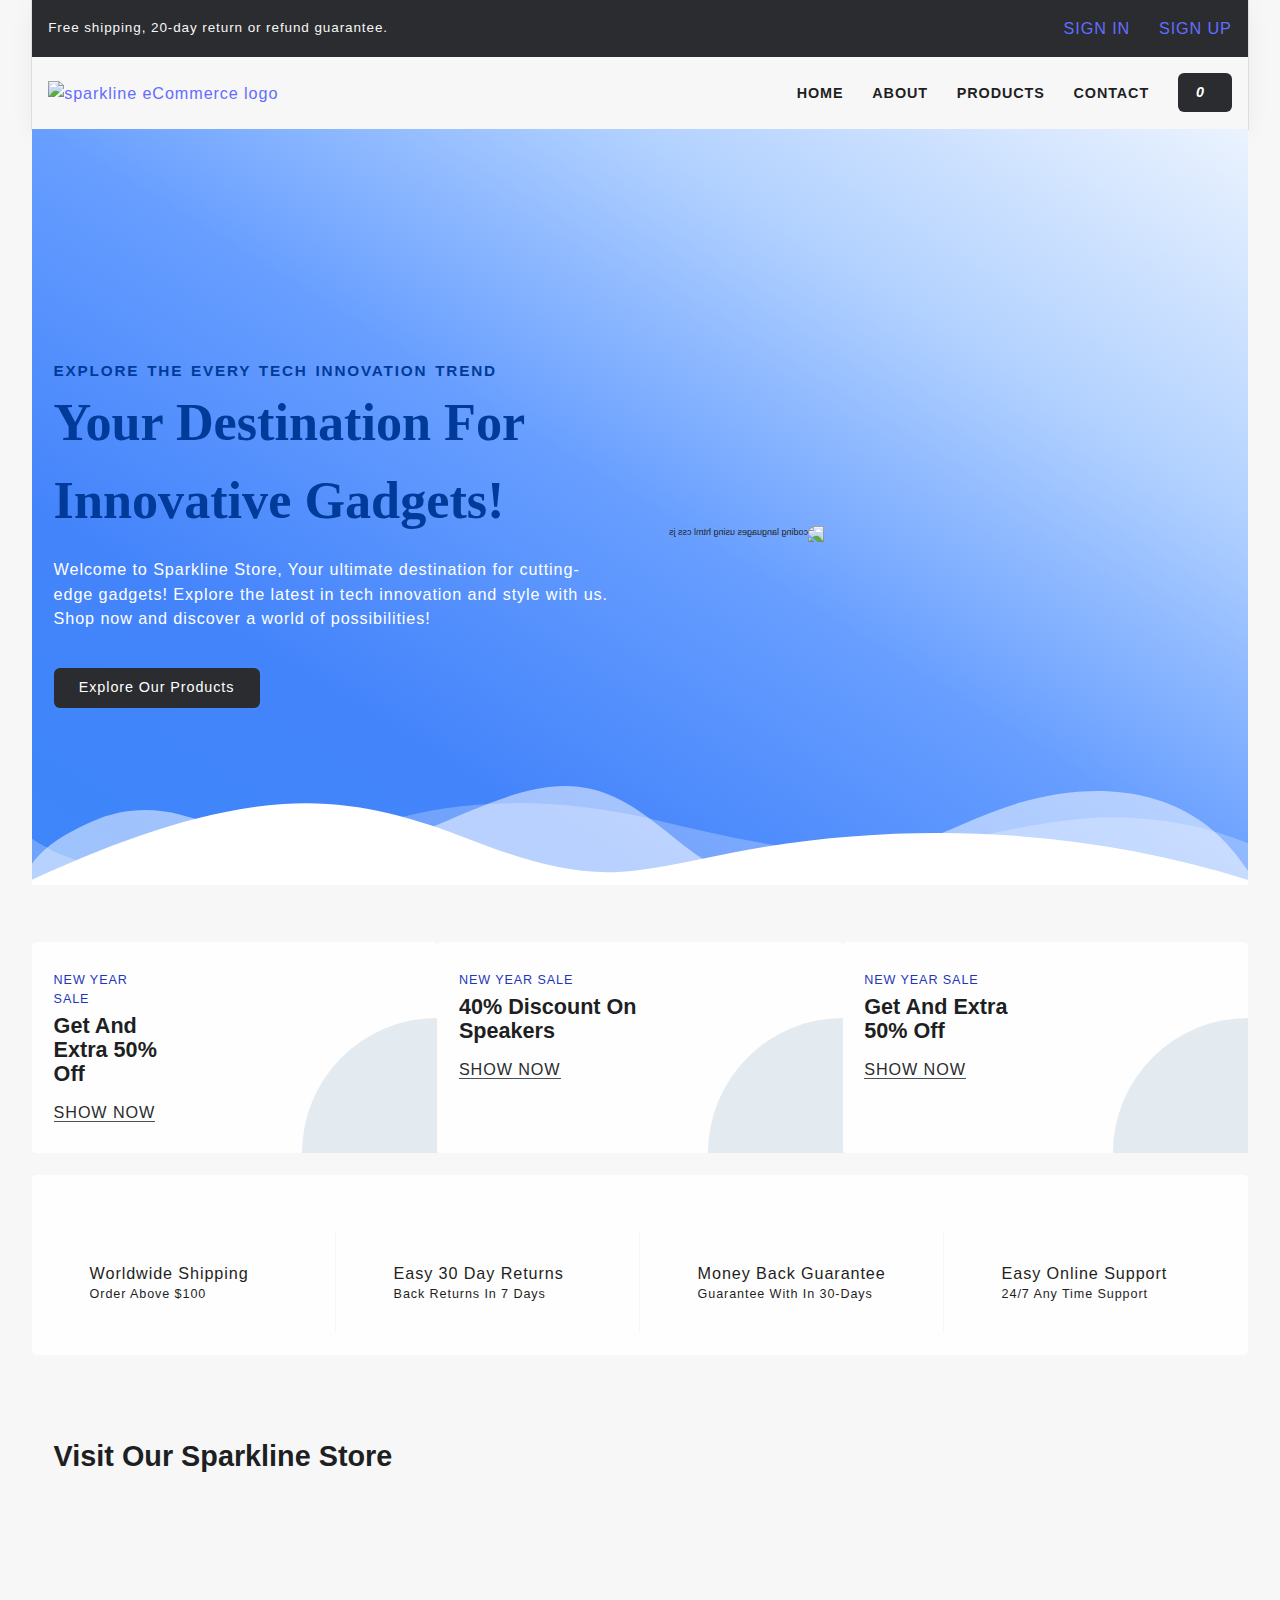
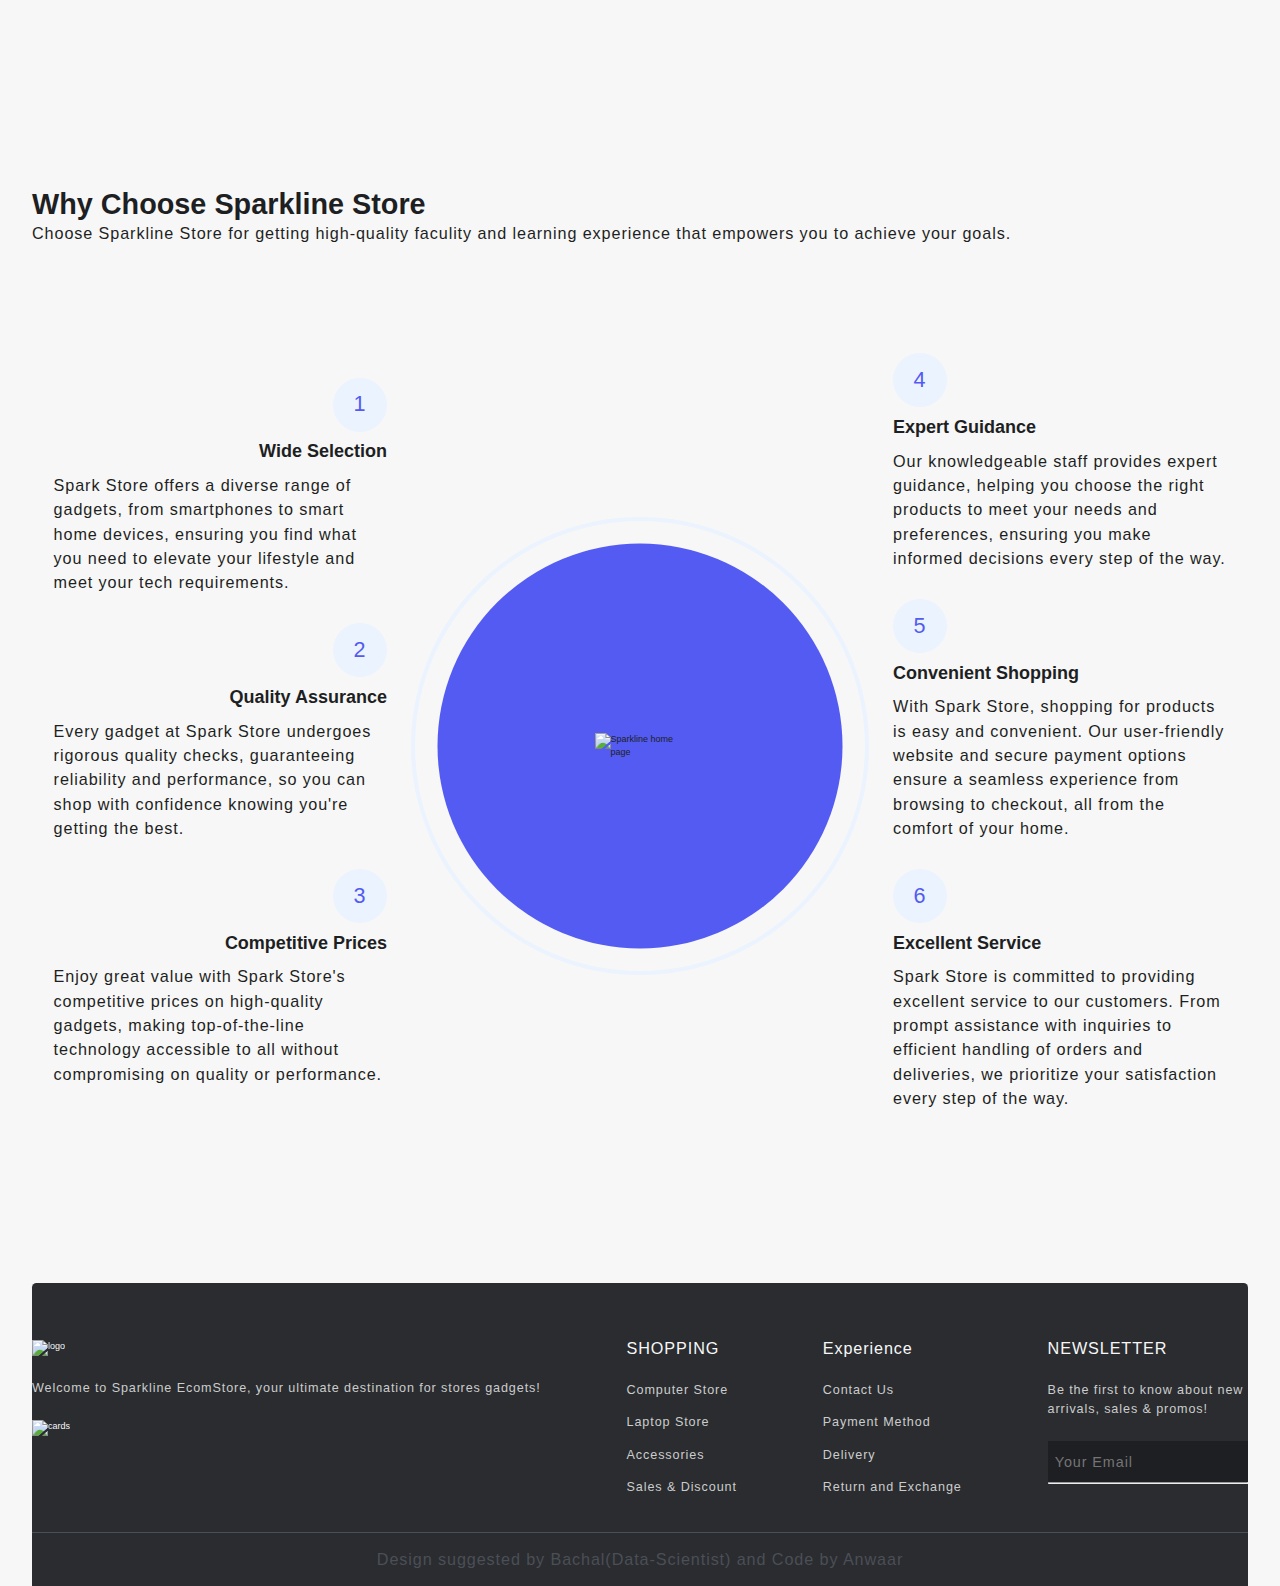
==== index.html @ 73b2d67a "Update index.html" ====
<!DOCTYPE html>
<html lang="en">
  <head>
    <meta charset="UTF-8" />
    <meta name="viewport" content="width=device-width, initial-scale=1.0" />
    <link
      rel="stylesheet"
      href="https://cdnjs.cloudflare.com/ajax/libs/font-awesome/6.5.1/css/all.min.css"
      integrity="sha512-DTOQO9RWCH3ppGqcWaEA1BIZOC6xxalwEsw9c2QQeAIftl+Vegovlnee1c9QX4TctnWMn13TZye+giMm8e2LwA=="
      crossorigin="anonymous"
      referrerpolicy="no-referrer"
    />
    <!--? ## Step 1: Don't Forget To LIKE SHARE & SUBSCRIBE TO THAPA TECHNCIAL YOUTUBE CHANNEL 👉 https://www.youtube.com/thapatechnical -->

    <link rel="stylesheet" href="style.css" />
    <link rel="preconnect" href="https://fonts.googleapis.com">
<link rel="preconnect" href="https://fonts.gstatic.com" crossorigin>
<link href="https://fonts.googleapis.com/css2?family=Angkor&display=swap" rel="stylesheet">
    <title>Sparkline Store</title>
  </head>
  <body>
    <header class="section-navbar">
      <section class="top_txt">
        <div class="head container">
          <div class="head_txt">
            <p>Free shipping, 20-day return or refund guarantee.</p>
          </div>
          <div class="sing_in_up">
            <a href="# ">SIGN IN</a>
            <a href="# ">SIGN UP</a>
          </div>
        </div>
      </section>
      <div class="container">
        <div class="navbar-brand">
          <a href="index.html">
            <img
              src="logo-png-removebg-preview.png"
              alt="sparkline eCommerce logo"
              class="logo"
              width="80%"
              height="auto"
            />
          </a>
        </div>

        <nav class="navbar">
          <ul>
            <li class="nav-item">
              <a href="/" class="nav-link">Home</a>
            </li>
            <li class="nav-item">
              <a href="about.html" class="nav-link">about</a>
            </li>
            <li class="nav-item">
              <a href="products.html" class="nav-link">products</a>
            </li>
            <li class="nav-item">
              <a href="contact.html" class="nav-link">contact</a>
            </li>
            <li class="nav-item era">
              <a
                href="addToCart.html"
                class="nav-link add-to-cart-button"
                id="cartValue"
              >
                <i class="fa-solid fa-cart-shopping"> 0 </i>
              </a>
            </li>
          </ul>
        </nav>
      </div>
    </header>

    <!-- ========== Start Home Hero Section ========== -->
    <main>
      <section class="section-hero">
        <div class="container grid grid-two--cols">
          <div class="section-hero--content">
            <p class="hero-subheading">Explore The Every Tech Innovation Trend</p>
            <h1 class="hero-heading">
            Your Destination For Innovative Gadgets!
            </h1>
            <p class="hero-para">
              Welcome to Sparkline Store, Your ultimate destination for cutting-edge gadgets! Explore the latest in tech innovation and style with us. Shop now and discover a world of possibilities!
            </p>
            <div class="hero-btn">
              <a href="products.html" class="btn">Explore Our Products</a>
            </div>
          </div>
          <div
            class="section-hero-image"
            data-aos="fade-up"
            data-aos-delay="600"
          >
            <figure>
              <img
                src="./images/heroSection.svg"
                alt="coding languages using html css js"
              />
            </figure>
          </div>
        </div>
        <div class="custom-shape-divider-bottom-1696038172">
          <svg
            data-name="Layer 1"
            xmlns="http://www.w3.org/2000/svg"
            viewBox="0 0 1200 120"
            preserveAspectRatio="none"
          >
            <path
              d="M0,0V46.29c47.79,22.2,103.59,32.17,158,28,70.36-5.37,136.33-33.31,206.8-37.5C438.64,32.43,512.34,53.67,583,72.05c69.27,18,138.3,24.88,209.4,13.08,36.15-6,69.85-17.84,104.45-29.34C989.49,25,1113-14.29,1200,52.47V0Z"
              opacity=".25"
              class="shape-fill"
            ></path>
            <path
              d="M0,0V15.81C13,36.92,27.64,56.86,47.69,72.05,99.41,111.27,165,111,224.58,91.58c31.15-10.15,60.09-26.07,89.67-39.8,40.92-19,84.73-46,130.83-49.67,36.26-2.85,70.9,9.42,98.6,31.56,31.77,25.39,62.32,62,103.63,73,40.44,10.79,81.35-6.69,119.13-24.28s75.16-39,116.92-43.05c59.73-5.85,113.28,22.88,168.9,38.84,30.2,8.66,59,6.17,87.09-7.5,22.43-10.89,48-26.93,60.65-49.24V0Z"
              opacity=".5"
              class="shape-fill"
            ></path>
            <path
              d="M0,0V5.63C149.93,59,314.09,71.32,475.83,42.57c43-7.64,84.23-20.12,127.61-26.46,59-8.63,112.48,12.24,165.56,35.4C827.93,77.22,886,95.24,951.2,90c86.53-7,172.46-45.71,248.8-84.81V0Z"
              class="shape-fill"
            ></path>
          </svg>
        </div>
      </section>
    </main>
    <!-- ========== End Home Hero Section ========== -->

    <!-- ========== Start Extra Product Section ========== -->
    <section class="section-extra-product">
      <div class="container grid grid-three--cols">
        <div class="div-extra grid grid-two--cols">
          <div class="extra-text">
            <p>new year sale</p>
            <h3>get and extra 50% off</h3>
            <a href="#">Show now</a>
          </div>
          <div class="extra-img extra-laptop">
            <img src="./images/laptop.png" alt="" />
          </div>
        </div>

        <div class="div-extra grid grid-two--cols">
          <div class="extra-text">
            <p>new year sale</p>
            <h3>40% discount on speakers</h3>
            <a href="#">Show now</a>
          </div>
          <div class="extra-img">
            <img src="./images/headphoneEcom.png" alt="" />
          </div>
        </div>

        <div class="div-extra grid grid-two--cols">
          <div class="extra-text">
            <p>new year sale</p>
            <h3>get and extra 50% off</h3>
            <a href="#">Show now</a>
          </div>
          <div class="extra-img">
            <img src="./images/mobiles.png" alt="" />
          </div>
        </div>
      </div>
    </section>
    <!-- ========== End Extra Product Section ========== -->

    <!-- ========== Start policy ========== -->
    <section class="section-policy">
      <div class="container grid grid-four--cols">
        <div class="div-policy">
          <div class="icons">
            <i class="fa-solid fa-truck-fast"></i>
          </div>
          <div class="div-policy-text">
            <p>worldwide shipping</p>
            <p>order above $100</p>
          </div>
        </div>

        <div class="div-policy">
          <div class="icons">
            <i class="fa-solid fa-rotate"></i>
          </div>
          <div class="div-policy-text">
            <p>Easy 30 Day Returns</p>
            <p>Back Returns in 7 Days</p>
          </div>
        </div>

        <div class="div-policy">
          <div class="icons">
            <i class="fa-solid fa-hand-holding-dollar"></i>
          </div>
          <div class="div-policy-text">
            <p>money back guarantee</p>
            <p>guarantee with in 30-Days</p>
          </div>
        </div>

        <div class="div-policy">
          <div class="icons">
            <i class="fa-solid fa-headset"></i>
          </div>
          <div class="div-policy-text">
            <p>Easy Online Support</p>
            <p>24/7 Any time support</p>
          </div>
        </div>
      </div>
    </section>
    <!-- ========== End policy ========== -->

    <!-- ========== Start Our Products Section ========== -->

    <section class="section-products container">
      <div class="">
        <h2 class="section-common--heading">Visit Our Sparkline Store</h2>
      </div>

      <section class="container">
        <div id="productContainer"></div>
      </section>
    </section>

    <!-- ========== Start Product Template Section ========== -->
    <!--? ## Step 1: Don't Forget To LIKE SHARE & SUBSCRIBE TO THAPA TECHNCIAL YOUTUBE CHANNEL 👉 https://www.youtube.com/thapatechnical -->

    <template id="productTemplate">
      <div class="cards" id="cardValue">
        <article class="information [card]">
          <span class="category"></span>
          <div class="imageContainer">
            <img class="productImage" src="" alt="" />
          </div>
          <h2 class="productName"></h2>

          <div class="productRating">
            <i class="fa-solid fa-star"></i>
            <i class="fa-solid fa-star"></i><i class="fa-solid fa-star"></i>
            <i class="fa-solid fa-star"></i>
            <i class="fa-solid fa-star"></i>
          </div>

          <p class="productDescription"></p>

          <div class="productPriceElement">
            <p class="productPrice"></p>
            <p class="productActualPrice"></p>
          </div>

          <div class="productStockElement">
            <p class="productProperty">Total Stocks Available:</p>
            <p class="productStock"></p>
          </div>

          <div class="productQuantityElement">
            <p class="productProperty">Quantity(Pieces)</p>
            <div class="stockElement">
              <button class="cartIncrement">+</button>
              <p class="productQuantity">1</p>
              <button class="cartDecrement">-</button>
            </div>
          </div>

          <button class="add-to-cart-button">
            <i class="fa-solid fa-cart-shopping"></i> Add To Cart
          </button>
        </article>
      </div>
    </template>

    <!-- ========== End Product Template Section ========== -->

    <!-- ========== End Our Products Section ========== -->

    <!-- ========== Start Why Choose Us Section ========== -->
    <section class="section-why--choose">
      <div class="container">
        <h2 class="section-common--heading">Why Choose Sparkline Store</h2>
        <p class="section-common--subheading">
          Choose Sparkline Store for getting high-quality faculity and learning experience that
          empowers you to achieve your goals.
        </p>
      </div>

      <div class="container grid grid-three--cols">
        <div class="choose-left-div text-align--right">
          <div class="why-choose--div" data-aos="zoom-in-up" data-aos-delay="0">
            <p class="common-text--highlight">1</p>
            <h3 class="section-common--title">Wide Selection</h3>
            <p class="pri">
              Spark Store offers a diverse range of gadgets, from smartphones to
              smart home devices, ensuring you find what you need to elevate
              your lifestyle and meet your tech requirements.
            </p>
          </div>

          <div
            class="why-choose--div"
            data-aos="zoom-in-up"
            data-aos-delay="300"
          >
            <p class="common-text--highlight">2</p>
            <h3 class="section-common--title">Quality Assurance</h3>
            <p>
              Every gadget at Spark Store undergoes rigorous quality checks,
              guaranteeing reliability and performance, so you can shop with
              confidence knowing you're getting the best.
            </p>
          </div>

          <div
            class="why-choose--div"
            data-aos="zoom-in-up"
            data-aos-delay="600"
          >
            <p class="common-text--highlight">3</p>
            <h3 class="section-common--title">Competitive Prices</h3>
            <p>
              Enjoy great value with Spark Store's competitive prices on
              high-quality gadgets, making top-of-the-line technology accessible
              to all without compromising on quality or performance.
            </p>
          </div>
        </div>
        <div class="choose-center-div" data-aos="zoom-in" data-aos-delay="300">
          <figure>
            <img src="jerry.png" alt="Sparkline home page " />
          </figure>
        </div>
        <div class="choose-right-div">
          <div
            class="why-choose--div text-align--left"
            data-aos="zoom-in-up"
            data-aos-delay="0"
          >
            <p class="common-text--highlight">4</p>
            <h3 class="section-common--title">Expert Guidance</h3>
            <p>
              Our knowledgeable staff provides expert guidance, helping you
              choose the right products to meet your needs and preferences,
              ensuring you make informed decisions every step of the way.
            </p>
          </div>

          <div
            class="why-choose--div text-align--left"
            data-aos="zoom-in-up"
            data-aos-delay="300"
          >
            <p class="common-text--highlight">5</p>
            <h3 class="section-common--title">Convenient Shopping</h3>
            <p>
              With Spark Store, shopping for products is easy and convenient. Our
              user-friendly website and secure payment options ensure a seamless
              experience from browsing to checkout, all from the comfort of your
              home.
            </p>
          </div>

          <div
            class="why-choose--div text-align--left"
            data-aos="zoom-in-up"
            data-aos-delay="600"
          >
            <p class="common-text--highlight">6</p>
            <h3 class="section-common--title">Excellent Service</h3>
            <p>
              Spark Store is committed to providing excellent service to our
              customers. From prompt assistance with inquiries to efficient
              handling of orders and deliveries, we prioritize your satisfaction
              every step of the way.
            </p>
          </div>
        </div>
      </div>
    </section>
    <!-- ========== End   Why Choose Us Section ========== -->

    <!-- ========== Start footer Section ========== -->
    <footer class="section-footer">
      <div class="footer-container container">
        <div class="content_1">
          <img src="logo-png.png" alt="logo" />
          <p>
            Welcome to Sparkline EcomStore, your ultimate destination for
            stores gadgets!
          </p>
          <img src="https://i.postimg.cc/Nj9dgJ98/cards.png" alt="cards" />
        </div>
        <div class="content_2">
          <h4>SHOPPING</h4>
          <a href="#">Computer Store</a>
          <a href="#">Laptop Store</a>
          <a href="#">Accessories</a>
          <a href="#">Sales & Discount</a>
        </div>
        <div class="content_3">
          <h4>Experience</h4>
          <a href="./contact.html">Contact Us</a>
          <a href="" target="_blank">Payment Method</a>
          <a href="" target="_blank">Delivery</a>
          <a href="" target="_blank">Return and Exchange</a>
        </div>
        <div class="content_4">
          <h4>NEWSLETTER</h4>
          <p>Be the first to know about new<br />arrivals, sales & promos!</p>
          <div class="f-mail">
            <input type="email" placeholder="Your Email" />
            <i class="bx bx-envelope"></i>
          </div>
          <hr />
        </div>
      </div>
      <div class="f-design">
        <div class="f-design-txt">
          <p>Design suggested by Bachal(Data-Scientist) and Code by Anwaar</p>
        </div>
      </div>
    </footer>

    <!-- ========== End footer Section ========== -->
    <script type="module" src="main.js"></script>
  </body>
</html>
---- style.css ----
* {
  margin: 0;
  padding: 0;
  box-sizing: border-box;
}

:root {
  font-family: "Urbanist", sans-serif;
  line-height: 1.5;
  font-weight: 400;

  font-synthesis: none;
  text-rendering: optimizeLegibility;
  -webkit-font-smoothing: antialiased;
  -moz-osx-font-smoothing: grayscale;

  --buttonColor: #2a2c30;
  --secondaryColor: #4b4f56;
  --borderColor: #e3eaf0;
  --backgroundColor: #f7f7f7;
  --backgroundSecondary: #fefefe;
  --textColor: #1e1f23;
  --anchorColor: #535bf2;
  --main-color: #535bf2;
  --supporting-color: #ebf3fe;
  --glow-color: hsl(186, 91%, 4%);
}

html {
  font-size: 62.5%;
  color: var(--textColor);
}

/* have a look into body once after we done with rest of the styling  */
body {
  margin: 0 auto;
  padding: 0 32px;
  min-width: 320px;
  background-color: var(--backgroundColor);
}

h1,
h2,
h3,
h4,
h5,
h6 {
  line-height: 1.1;
  color: var(--textColor);
}

h1 {
  font-size: 3.2rem;
}
h2 {
  font-size: 3.2rem;
}

p,
li,
a,
label {
  font-size: 1.8rem;
  letter-spacing: 0.1rem;
  color: var(--para-color);
  line-height: 1.5;
  font-weight: 400;
}

li {
  list-style: none;
}

a {
  color: #646cff;
  text-decoration: none;
  &:hover {
    color: #535bf2;
  }
}

::placeholder {
  font-family: "Urbanist", sans-serif;
  line-height: 1.5;
  font-weight: 400;
}

/*! layout */
.container {
  max-width: 142rem;
  margin: 0 auto;
  padding: 9.6rem 2.4rem;
}

:is(
    .section-extra-product,
    .section-blog,
    .section-policy,
    .section-contact--homepage,
    .section-why--choose,
    .section-contact,
    footer
  )
  .container:first-child {
  padding: 6.4rem 0 2.4rem 0;
}

.grid {
  display: grid;
}

.grid-two--cols {
  grid-template-columns: repeat(2, 1fr);
}

.grid-three--cols {
  grid-template-columns: repeat(3, 1fr);
}

.grid-three-cols {
  grid-template-columns: repeat(3, 1fr);
}

.grid-four--cols {
  grid-template-columns: repeat(4, 1fr);
}

.grid-four-cols {
  grid-template-columns: repeat(4, 1fr);
}

/*! module / reusable  */

.btn {
  display: inline-block;
  padding: 1.2rem 3.2rem;
  background-color: var(--main-color);
  color: var(--white-color);
  text-transform: capitalize;
  border-radius: 0.6rem;
  -webkit-border-radius: 0.6rem;
  -moz-border-radius: 0.6rem;
  -ms-border-radius: 0.6rem;
  -o-border-radius: 0.6rem;
}

.section-common--title {
  font-size: 2rem;
  margin: 2.4rem 0 1.2rem 0;
}

/* states  */

.btn:hover {
  background-color: var(--bnt-hover-bg-color);
  box-shadow: var(--btn-box-shadow);
  cursor: pointer;
}

.btn:focus-visible,
input:focus-visible,
textarea:focus-visible {
  outline: 2px solid var(--para-color);
}

/** CSS for toast notifications */
.toast {
  position: fixed;
  top: 2rem;
  right: 1.4rem;
  background-color: var(--buttonColor);
  color: #fff;
  padding: 10px 20px;
  border-radius: 5px;
  border-bottom: 0;
  border-color: red;
  font-size: 1.6rem;
  z-index: 1000;
  font-family: "urbanist";
  animation: toastAnimation 2s linear;
  -webkit-animation: toastAnimation 2s linear;
  box-shadow: inset 0px 0px 0.5em 0px var(--glow-color),
    0px 0px 0.5em 0px var(--glow-color);
}

@keyframes toastAnimation {
  0% {
    transform: translateX(100%);
    opacity: 0;
    -webkit-transform: translateX(100%);
    -moz-transform: translateX(100%);
    -ms-transform: translateX(100%);
    -o-transform: translateX(100%);
  }
  20% {
    transform: translateX(0);
    opacity: 1;
    -webkit-transform: translateX(0);
    -moz-transform: translateX(0);
    -ms-transform: translateX(0);
    -o-transform: translateX(0);
  }
  100% {
    transform: translateX(0);
    opacity: 1;
    -webkit-transform: translateX(0);
    -moz-transform: translateX(0);
    -ms-transform: translateX(0);
    -o-transform: translateX(0);
  }
}

/***** Navbar Section *****/

.top_txt {
  background-color: var(--buttonColor);
  color: var(--backgroundColor);

  & .head_txt p {
    font-size: 1.5rem;
  }

  & .sing_in_up {
    display: flex;
    gap: 3.2rem;
  }
}

.section-navbar {
  width: 100%;
  box-shadow: rgba(0, 0, 0, 0.05) 0px 6px 24px 0px,
    rgba(0, 0, 0, 0.08) 0px 0px 0px 1px;
}

.section-navbar .container {
  display: flex;
  justify-content: space-between;
  align-items: center;
  padding: 1.8rem; /* we override the main container padding property  */
}

.section-navbar img {
  width: 25%;
}

.section-navbar .navbar ul {
  display: flex;
  gap: 3.2rem;
  text-transform: capitalize;
  align-items: center;

  & li a {
    color: var(--heading-color);
    font-weight: 600;
    text-transform: uppercase;
    font-size: 1.6rem;
    display: inline-block;
    position: relative;

    &:after {
      content: "";
      position: absolute;
      bottom: -0.3rem;
      left: 0;
      width: 0%;
      border-bottom: 0.1rem solid var(--main-color);
      transition: all 0.3s linear;
    }
  }
  & li a:hover {
    color: var(--main-color);
  }

  & li a:hover:after {
    width: 100%;
  }
}

/***** Navbar End Section *****/

/***** Hero Section *****/

main {
  height: 84vh;
  position: relative;
  background-color: #d9e9ff;

  background-image: linear-gradient(
    to top right,
    #3d86fa,
    #4484fb,
    #679eff,
    #b3d2ff,
    #ebf3fe
  );
}

.custom-shape-divider-bottom-1696038172 {
  position: absolute;
  bottom: 0;
  left: 0;
  width: 100%;
  overflow: hidden;
  line-height: 0;
  transform: rotate(180deg);
}

.custom-shape-divider-bottom-1696038172 svg {
  position: relative;
  display: block;
  width: calc(100% + 1.3px);
  height: 12rem;
}

.custom-shape-divider-bottom-1696038172 .shape-fill {
  fill: #ffffff;
}

main .section-hero {
  height: 90vh;
  display: flex;
  justify-content: center;
  align-items: center;
  /* background-color: var(--supporting-color); */
}

.section-hero .grid {
  align-items: center;
  gap: 6.4rem;
}

.section-hero {
  & .hero-subheading {
    text-transform: uppercase;
    letter-spacing: 0.2rem;
    font-size: 1.7rem;
    word-spacing: 0.2rem;
    color: #003b99;
    font-weight: 700;
  }

  & .hero-heading {
    font-size: 5.8rem;
    line-height: 1.5;
    initial-letter: -0.2rem;
    text-transform: capitalize;
    color: #003b99;
    font-family: "Jost";
  }

  & .hero-para {
    margin: 2rem 0 4.2rem 0;
    color: white;
  }
}

.section-hero img {
  width: 100%;
  height: auto;
  transform: scaleX(-1);
}

/***** End Hero Section *****/

/***** Extra Section *****/
.div-extra {
  padding: 3.2rem 2.4rem;
  background-color: var(--backgroundSecondary);
  position: relative;
  /* box-shadow: inset 0 0 0 4rem #000; */
  /* border-radius: 30% 70% 70% 30% / 30% 30% 70% 70%; */

  &::after {
    content: "";
    position: absolute;
    right: 0;
    bottom: 0;
    width: 15rem;
    height: 15rem;
    border-radius: 30% 70% 70% 30% / 30% 30% 70% 70%;
    border-radius: 100% 0% 0% 100% / 100% 0% 100% 0%;
    background-color: var(--borderColor);
    z-index: 1;
  }

  & p {
    text-transform: uppercase;
    font-size: 1.4rem;
    color: #1f36b9;
  }

  & h3 {
    font-size: 2.4rem;
    text-transform: capitalize;
    margin: 0.6rem 0 1.6rem 0;
  }

  & a {
    text-transform: uppercase;
    color: var(--buttonColor);
    border-bottom: 0.1rem solid var(--secondaryColor);
  }

  & .extra-img {
    display: flex;
    justify-content: center;
    align-items: center;
    z-index: 2;

    & img {
      width: 18rem;
      filter: drop-shadow(5px 8px 24px rgba(25, 76, 127, 0.2));
      -webkit-filter: drop-shadow(5px 8px 24px rgba(25, 76, 127, 0.2));
    }
  }

  & img {
    max-width: 100%;
    width: 30%;
    height: auto;
  }

  &:last-child img {
    transform: rotate(5deg);
    -moz-transform: rotate(5deg);
    -ms-transform: rotate(5deg);
    -o-transform: rotate(5deg);
    -webkit-transform: rotate(5deg);
  }

  & .extra-laptop img {
    width: 28rem;
    height: auto;
  }
}

.grid-three-cols {
  gap: 6.4rem;

  & :div {
    justify-self: left;
  }
}

.div-extra {
  border-radius: 0.5rem;
  -webkit-border-radius: 0.5rem;
  -moz-border-radius: 0.5rem;
  -ms-border-radius: 0.5rem;
  -o-border-radius: 0.5rem;
}

/***** End Extra Div Section *****/

/***** Policy Section *****/

.section-policy {
  & .container {
    padding: 3.2rem 0;
    background-color: #fefefe;
    border-radius: 0.5rem;
  }
}

.div-policy {
  padding: 3.2rem;
  display: flex;
  align-items: center;
  gap: 3.2rem;
  border-right: 0.1rem solid var(--backgroundColor);

  &:last-child {
    border-right: none;
  }

  & .icons {
    font-size: 3.2rem;
    color: #576ef0;
  }

  p {
    text-transform: capitalize;
  }

  & p:last-child {
    font-size: 1.4rem;
  }
}

/***** End Policy Section *****/

/***** why choose Section *****/

.section-why--choose .grid {
  gap: 9.6rem;
  align-items: center;
}

.why-choose--div {
  margin-bottom: 3.2rem;
}

.section-why--choose .text-align--right .why-choose--div {
  display: flex;
  flex-direction: column;
  align-items: end;
}

.section-why--choose .text-align--left .why-choose--div {
  align-items: start;
}

.common-text--highlight {
  color: var(--main-color);
  width: 6rem;
  height: 6rem;
  background-color: var(--supporting-color);
  border-radius: 50%;
  -webkit-border-radius: 50%;
  -moz-border-radius: 50%;
  -ms-border-radius: 50%;
  -o-border-radius: 50%;
  font-size: 2.4rem;
  margin: 0;
  display: flex;
  justify-content: center;
  align-items: center;
  text-align: center;
}

.why-choose--div .section-common--title {
  margin-top: 1.2rem;
}

.choose-center-div,
.choose-center-div figure {
  display: flex;
  justify-content: center;
  align-items: center;
  position: relative;
  transform-origin: center;
}

.choose-center-div figure::before {
  content: "";
  position: absolute;
  top: 50%;
  left: 50%;
  transform: translate(-50%, -50%);
  width: 45rem;
  height: 45rem;
  border-radius: 50%;
  background-color: var(--main-color);
  -webkit-transform: translate(-50%, -50%);
  -moz-transform: translate(-50%, -50%);
  -ms-transform: translate(-50%, -50%);
  -o-transform: translate(-50%, -50%);
  -webkit-border-radius: 50%;
  -moz-border-radius: 50%;
  -ms-border-radius: 50%;
  -o-border-radius: 50%;
  z-index: -1;
  animation: circle 5s linear infinite;
  -webkit-animation: circle 5s linear infinite alternate;
}

@keyframes circle {
  0% {
    background-color: #b3d0ff;
  }
  25% {
    background-color: #80b1ff;
  }
  50% {
    background-color: #4d91ff;
  }
  75% {
    background-color: #99c0ff;
  }
  100% {
    background-color: #3381ff;
  }
}

.choose-center-div figure::after {
  content: "";
  position: absolute;
  top: 50%;
  left: 50%;
  transform: translate(-50%, -50%);
  width: 50rem;
  height: 50rem;
  border-radius: 50%;
  background-color: transparent;
  border: 0.5rem solid var(--supporting-color);
  -webkit-transform: translate(-50%, -50%);
  -moz-transform: translate(-50%, -50%);
  -ms-transform: translate(-50%, -50%);
  -o-transform: translate(-50%, -50%);
  -webkit-border-radius: 50%;
  -moz-border-radius: 50%;
  -ms-border-radius: 50%;
  -o-border-radius: 50%;
  z-index: -1;
}

.choose-center-div img {
  width: 90%;
  height: auto;
}

/***** End why choose Section *****/

/***** Start contact Section *****/

.section-contact .grid {
  gap: 6.4rem;
}

.mb-3 {
  margin-bottom: 3.2rem;
}

.contact-content {
  & .grid {
    gap: 6.4rem;
  }
}

label {
  text-transform: capitalize;
  display: block;
}

input,
textarea {
  width: 100%;
  padding: 1.4rem 2.4rem;
  font-size: 1.6rem;
  letter-spacing: 0.1rem;
}

.btn-submit {
  font-size: 1.8rem;
  border: none;
}

.contact-map {
  display: flex;
  justify-content: flex-end;
}

::placeholder {
  text-transform: capitalize;
}

/***** End contact Section *****/

/***** Start Footer Section *****/
footer {
  width: 100%;
  background: var(--buttonColor);
  color: var(--backgroundColor);
  border-top-left-radius: 0.5rem;
  border-top-right-radius: 0.5rem;
  margin-top: 6.4rem;
}

.footer-container .content_1 img {
  height: auto;
  width: 15rem;
}

.footer-container {
  display: flex;
  justify-content: space-between;
  padding: 6rem 0;
}

.footer-container h4 {
  color: var(--white);
  font-weight: 500;
  letter-spacing: 0.1rem;
  margin-bottom: 2.5rem;
  font-size: 1.8rem;
}

.footer-container a {
  display: block;
  text-decoration: none;
  color: #cccccc;
  margin-bottom: 1.5rem;
  font-size: 1.4rem;
}

.footer-container .content_1 p,
.footer-container .content_4 p {
  color: #cccccc;
  margin: 2.5rem 0;
  font-size: 1.4rem;
}

.footer-container .content_4 input[type="email"] {
  background-color: var(--textColor);
  border: none;
  color: var(--backgroundColor);
  outline: none;
  padding: 1.4rem 0.8rem;
  width: 100%;
}

.footer-container .content_4 .f-mail {
  display: flex;
  justify-content: space-between;
  align-items: center;
}

.footer-container .content_4 .bx {
  color: var(--white);
}

.f-design {
  width: 100%;
  color: var(--white);
  text-align: center;
}

.f-design .f-design-txt {
  border-top: 1px solid var(--secondaryColor);
  padding: 1.6rem 0;
  color: var(--secondaryColor);
}

/***** End Footer Section *****/

/**** Our Home product section  Starts ***/
#productContainer {
  display: grid;
  grid-template-columns: repeat(3, 1fr);
  gap: 4.8rem;

  & .information {
    display: flex;
    flex-direction: column;
    align-items: start;
    gap: 1rem;
  }
}

.cards {
  display: flex;
  flex-wrap: wrap;
  align-items: flex-start;
  gap: 2.5rem;
  width: 36rem;
  padding: 1.6rem;
  /* max-width: 1000px; */
  margin: 1.8vh auto;
  box-shadow: rgba(0, 0, 0, 0.1) 0px 4px 12px;
  border-radius: 0.3rem;
  /*border: 0.1rem solid #ccc;
  */
  -webkit-border-radius: 0.2rem;
  -moz-border-radius: 0.3rem;
  -ms-border-radius: 0.3rem;
  -o-border-radius: 0.3rem;
  -webkit-border-radius: 0.3rem;
}

.category {
  background-color: #e7d6d6;
  padding: 0.3rem 1.2rem;
  font-size: 1.2rem;
  letter-spacing: 0.1rem;
  border-radius: 10rem;
  -webkit-border-radius: 10rem;
  -moz-border-radius: 10rem;
  -ms-border-radius: 10rem;
  -o-border-radius: 10rem;
}

.productImage {
  max-width: 100%;
  width: 32rem;
  height: auto;
}

.productPriceElement,
.productQuantityElement,
.productStockElement {
  display: flex;
  gap: 2rem;
  align-items: center;
  text-align: center;
}

.productPriceElement {
  margin: 0.8rem 0;
}

.productProperty,
.productDescription {
  font-size: 1.6rem;
}

.stockElement {
  display: grid;
  grid-template-columns: repeat(3, 1fr);
  align-items: center;
  border: 0.2rem solid var(--borderColor);
  border-radius: 0.8rem;
  margin: 0.8rem 0;

  & button {
    background-color: transparent;
    color: var(--buttonColor);
    font-size: 2rem;
    padding: 0.6rem 2rem;
    font-weight: bold;
    border: none;

    &:hover {
      cursor: pointer;
    }

    &:first-child {
      border-right: 0.1rem solid var(--borderColor);
      border-radius: 0;
      -webkit-border-radius: 0;
      -moz-border-radius: 0;
      -ms-border-radius: 0;
      -o-border-radius: 0;
    }

    &:last-child {
      border-left: 0.1rem solid var(--borderColor);
      border-radius: 0;
      -webkit-border-radius: 0;
      -moz-border-radius: 0;
      -ms-border-radius: 0;
      -o-border-radius: 0;
    }
  }

  .productQuantity {
    padding: 0rem 3rem;
    margin: 0;
    font-weight: bold;
  }
}
/**** Our Home product section Ends  ****/

#cartValue {
  background-color: var(--buttonColor);
  color: #fff;
  padding: 1rem 2rem;
}

.add-to-cart-button,
.contact-btn,
.hero-btn a {
  font-weight: 500;
  font: inherit;
  border-radius: 6px;
  border: 0;
  padding: 1rem 2.8rem;
  background-color: var(--buttonColor);
  color: #fff;
  font-size: 1.6rem;
  /* margin-top: 1.2rem; */

  &:hover {
    box-shadow: inset 0px 1px 4px rgba(0, 0, 0, 0.16),
      inset 0px 0px 0px 3px rgb(51, 51, 51);
    background-color: var(--backgroundColor);
    color: var(--buttonColor);
    cursor: pointer;
  }

  .fa-cart-shopping {
    display: flex;
    gap: 8px;
    padding-right: 1rem;
  }
}

/*****  Add to Cart page starts *****/

#productCartContainer {
  display: flex;
  flex-direction: column;

  & .cards {
    width: 100%;
    max-width: 100%;
    margin: 0;
    box-shadow: 0 0;
    border-top: 0.1rem solid #d8d8d8;
    border-right: 0.1rem solid #d8d8d8;
    border-left: 0.1rem solid #d8d8d8;
    border-radius: 0;
    &:last-child {
      border-bottom: 0.1rem solid #d8d8d8;
    }
  }

  & .card {
    width: 100%;
    display: grid;
    grid-template-columns: 0.5fr 0.5fr 1fr 0.5fr 1fr 1fr;
    align-items: center; /* margin: auto; */
    gap: 3.2rem;
  }

  & .productImage {
    width: 16rem;
  }

  & .productName {
    font-size: 2rem;
  }

  & .productPrice {
    font-size: 1.6rem;
  }

  & .productActualPrice {
    font-size: 1.6rem;
  }
}

.category {
  background-color: #e7d6d6;
  padding: 0.3rem 1.2rem;
  font-size: 1.2rem;
  letter-spacing: 0.1rem;
  border-radius: 10rem;
  -webkit-border-radius: 10rem;
  -moz-border-radius: 10rem;
  -ms-border-radius: 10rem;
  -o-border-radius: 10rem;
}

.productRating {
  color: #e9db16;
}

.productPrice,
.productActualPrice {
  font-size: 2.2rem;
}

.productActualPrice {
  text-decoration: line-through;
}

.productCartTotalElem {
  display: flex;
  justify-content: end;
  width: 100%;
  margin-top: 3.2rem;
}

.productCartTotalElement {
  padding: 2.4rem;
  background-color: var(--backgroundSecondary);
  height: auto;
  width: 32rem;
  box-shadow: rgba(0, 0, 0, 0.16) 0px 1px 4px, rgb(51, 51, 51) 0px 0px 0px 3px;
}

.productOrderTotal {
  /* background-color: rgb(60, 60, 60); */
  max-width: 30rem;

  & div {
    display: flex;
    justify-content: space-between;
    margin-top: 3.2rem;

    p {
      color: #8c9299;
    }

    .productSubTotal,
    .productFinalTotal,
    .productTax {
      color: var(--textColor);
      font-weight: bold;
    }
  }
}

/*****  Add to Cart page ends *****/

/*****  media queries Section *****/

/* https://getbootstrap.com/docs/5.0/layout/breakpoints/ */

@media (width <= 1380px) {
  html {
    font-size: 56.25%;
  }

  .section-hero img {
    width: 90%;
  }
}

@media (width <= 1220px) {
  html {
    font-size: 54%;
  }

  :is(
      .section-about,
      .section-blog,
      .section-course,
      .section-contact--homepage,
      .section-why--choose
    )
    .grid {
    gap: 6.4rem;
  }

  .choose-center-div figure::after {
    width: 46rem;
    height: 46rem;
  }
}

@media (width <= 1100px) {
  .grid-four--cols {
    grid-template-columns: repeat(auto-fill, minmax(25rem, 1fr));
  }

  .custom-shape-divider-bottom-1696038172 svg {
    position: relative;
    display: block;
    width: calc(100% + 1.3px);
    height: 8rem;
  }

  .section-why--choose {
    & .choose-left-div {
      order: 2;
    }
    & .choose-center-div {
      order: 1;

      & figure::before {
        width: 0;
        height: 0;
        background-color: transparent;
        display: none;
      }

      & figure::after {
        width: 0;
        height: 0;
        background-color: transparent;
        display: none;
      }
    }
    & .choose-right-div {
      order: 3;
    }
  }

  .contact-title {
    font-size: 2.4rem;
  }

  .section-contact .grid-two--cols {
    grid-template-columns: 2fr 1.5fr;
    gap: 3.2rem;
  }
}

@media (width <= 980px) {
  body {
    padding: 0 0.6rem;
  }

  .section-products #productContainer {
    grid-template-columns: repeat(2, minmax(33%, 1fr));
  }

  .section-hero .hero-heading {
    font-size: 4.4rem;
  }

  footer {
    padding: 0 1.6rem;
  }

  .footer-container {
    display: grid;
    grid-template-columns: repeat(2, minmax(33%, 1fr));

    & .content_1 {
      grid-column: 1 / -1;
      margin-bottom: 3.2rem;
    }

    & .content_4 {
      margin-top: 3.2rem;
    }
  }

  main .section-hero {
    height: auto;

    & .grid-two--cols {
      grid-template-columns: 1fr;
    }
  }

  .section-hero .section-hero--content {
    order: 2;
  }

  .section-hero .section-hero-image {
    display: grid;
    place-items: center;
    & figure {
      display: grid;
      place-items: center;
    }
  }

  .section-hero img {
    width: 40%;
  }

  .section-about .about-div {
    text-align: left;
    padding: 0;
  }
}

@media (width <= 768px) {
  .grid-two--cols {
    grid-template-columns: 1fr;
  }

  .section-contact .grid-two--cols {
    grid-template-columns: 1fr;
  }

  .grid-three--cols {
    grid-template-columns: 1fr;
  }

  .section-hero .hero-heading {
    font-size: 4.2rem;
  }

  .section-products #productContainer {
    grid-template-columns: repeat(1, minmax(33%, 1fr));
  }

  #productCartContainer .card {
    width: 100%;
    display: grid;
    /* grid-template-columns: 0.5fr 0.5fr 1fr 0.5fr 1fr 1fr; */
    grid-template-columns: 0.5fr 0.1fr repeat(2, 1fr);
    align-items: center;
    /* margin: auto; */
    gap: 3.2rem;
  }

  .productQuantity {
    text-align: center;
  }

  .stockElement {
    grid-column: 1 / 4;
  }

  .remove-to-cart-button {
    grid-column: 4 / -1;
  }

  /* footer .grid-four--cols {
    grid-template-columns: repeat(1, minmax(100%, 1fr));
    text-align: center;
  } */

  .section-navbar .container {
    flex-direction: column;
    gap: 3.2rem;
  }

  .section-why--choose {
    & img {
      width: 30%;
    }

    & .grid {
      gap: 1.4rem;
    }

    & .text-align--right .why-choose--div {
      align-items: flex-start;
    }

    & .choose-left-div {
      text-align: left;
    }
  }

  .section-contact--homepage .btn {
    display: block;
    text-align: center;
  }

  :is(.section-contact--homepage) .container:first-child {
    padding: 6.4rem 0rem 2.4rem 0rem;
  }
}
/***** End  media queries Section *****/
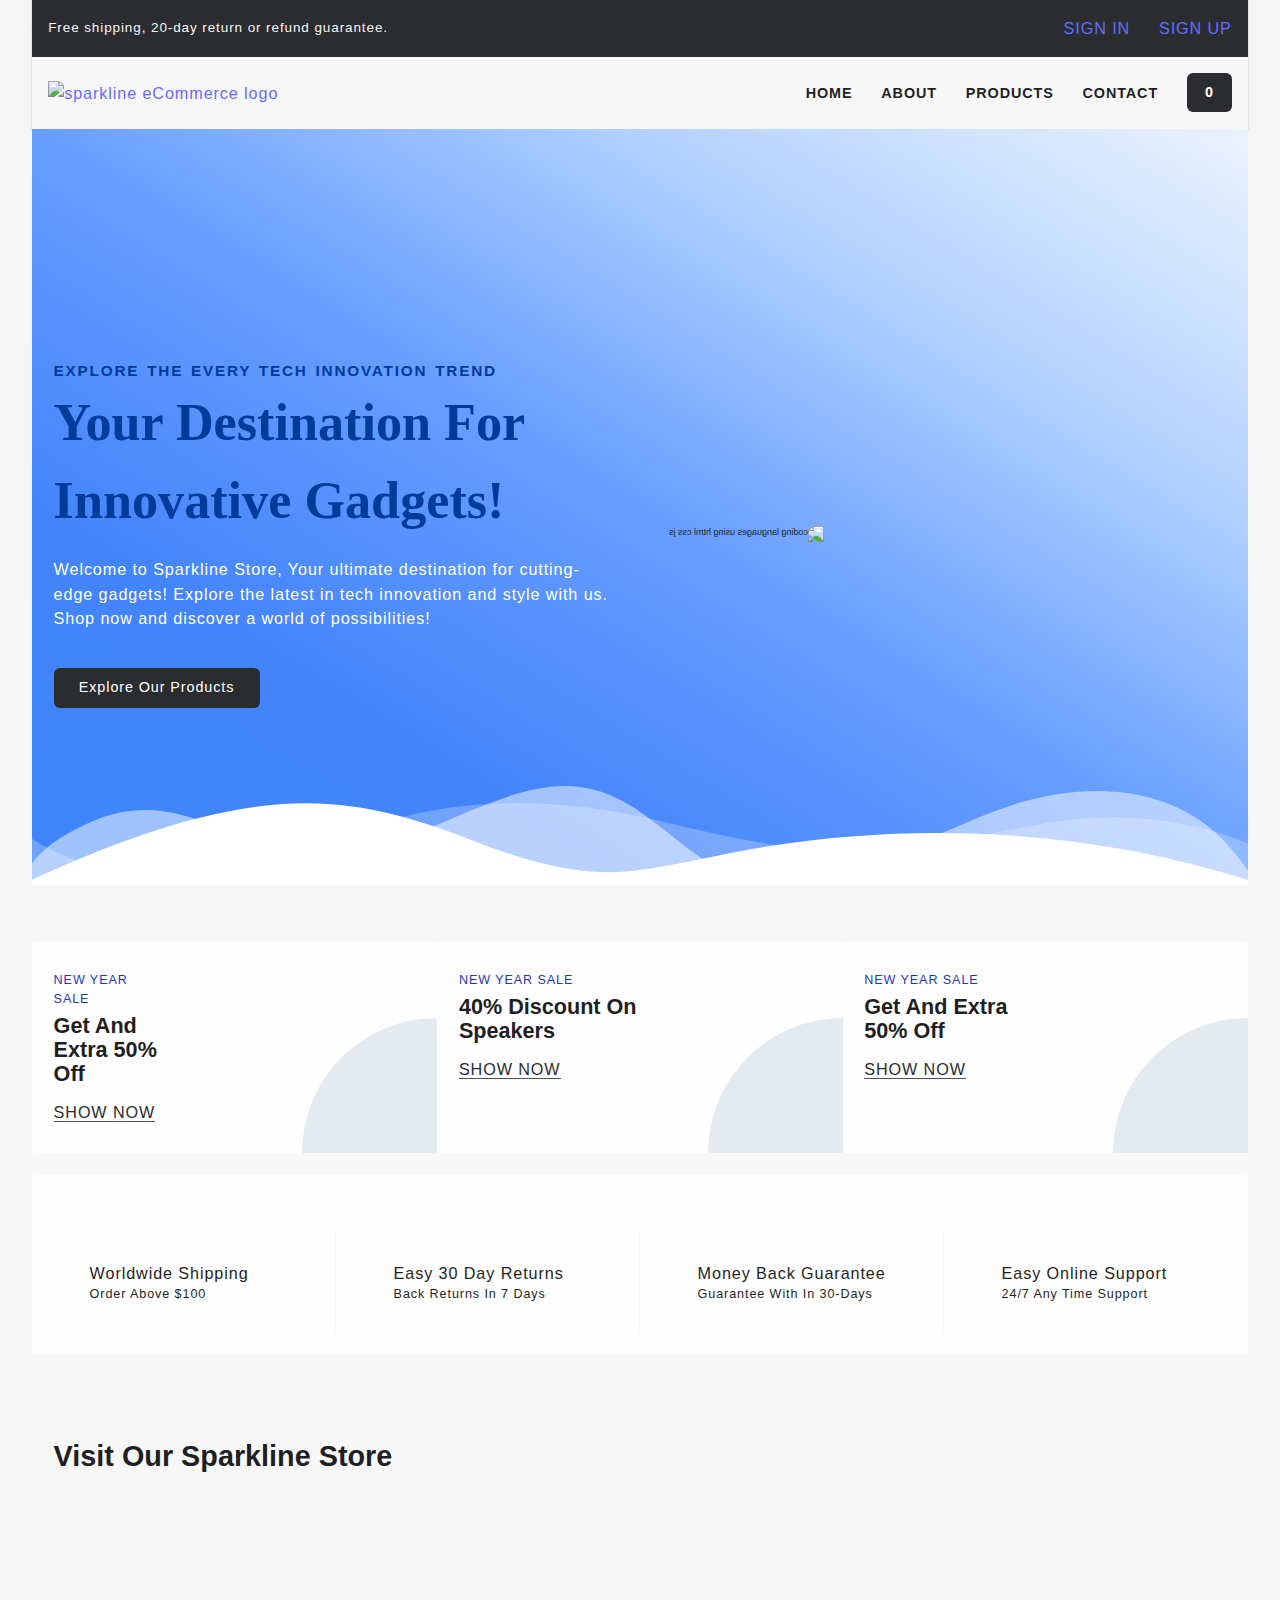
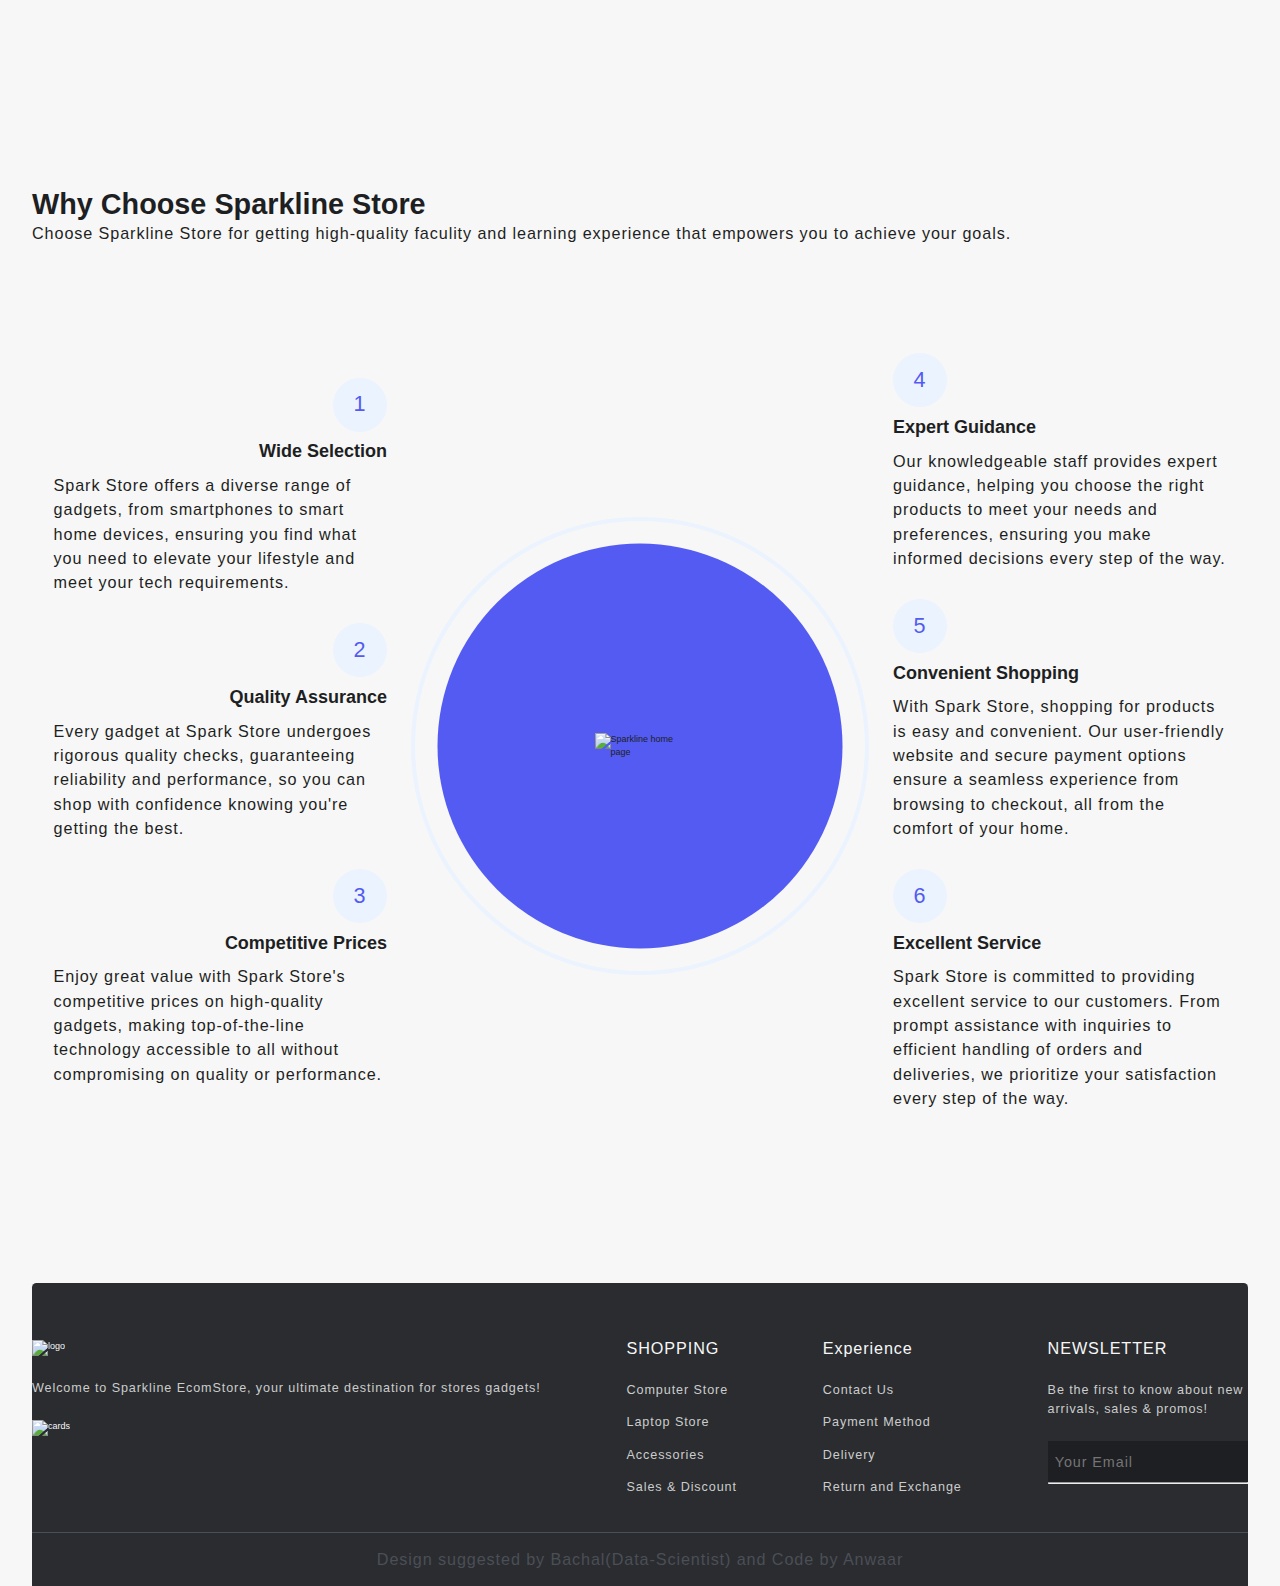
==== commit 1ec644b7: "Update index.html" ====
--- a/index.html
+++ b/index.html
@@ -10,7 +10,6 @@
       crossorigin="anonymous"
       referrerpolicy="no-referrer"
     />
-    <!--? ## Step 1: Don't Forget To LIKE SHARE & SUBSCRIBE TO THAPA TECHNCIAL YOUTUBE CHANNEL 👉 https://www.youtube.com/thapatechnical -->
 
     <link rel="stylesheet" href="style.css" />
     <link rel="preconnect" href="https://fonts.googleapis.com">
@@ -58,14 +57,9 @@
             <li class="nav-item">
               <a href="contact.html" class="nav-link">contact</a>
             </li>
-            <li class="nav-item era">
-              <a
-                href="addToCart.html"
-                class="nav-link add-to-cart-button"
-                id="cartValue"
-              >
-                <i class="fa-solid fa-cart-shopping"> 0 </i>
-              </a>
+            <li class="nav-item">
+              <a href="addToCart.html" class="nav-link add-to-cart-button" id="cartValue">
+                <i class="fa-solid fa-cart-shopping"></i> 0 </a>
             </li>
           </ul>
         </nav>
@@ -226,7 +220,6 @@
     </section>
 
     <!-- ========== Start Product Template Section ========== -->
-    <!--? ## Step 1: Don't Forget To LIKE SHARE & SUBSCRIBE TO THAPA TECHNCIAL YOUTUBE CHANNEL 👉 https://www.youtube.com/thapatechnical -->
 
     <template id="productTemplate">
       <div class="cards" id="cardValue">
--- a/style.css
+++ b/style.css
@@ -851,9 +851,11 @@
 /**** Our Home product section Ends  ****/
 
 #cartValue {
-  background-color: var(--buttonColor);
-  color: #fff;
-  padding: 1rem 2rem;
+    background-color: var(--buttonColor);
+    color: #fff;
+    padding: 1rem 2rem;
+    display: flex;
+    align-items: center;
 }
 
 .add-to-cart-button,
@@ -877,11 +879,6 @@
     cursor: pointer;
   }
 
-  .fa-cart-shopping {
-    display: flex;
-    gap: 8px;
-    padding-right: 1rem;
-  }
 }
 
 /*****  Add to Cart page starts *****/
